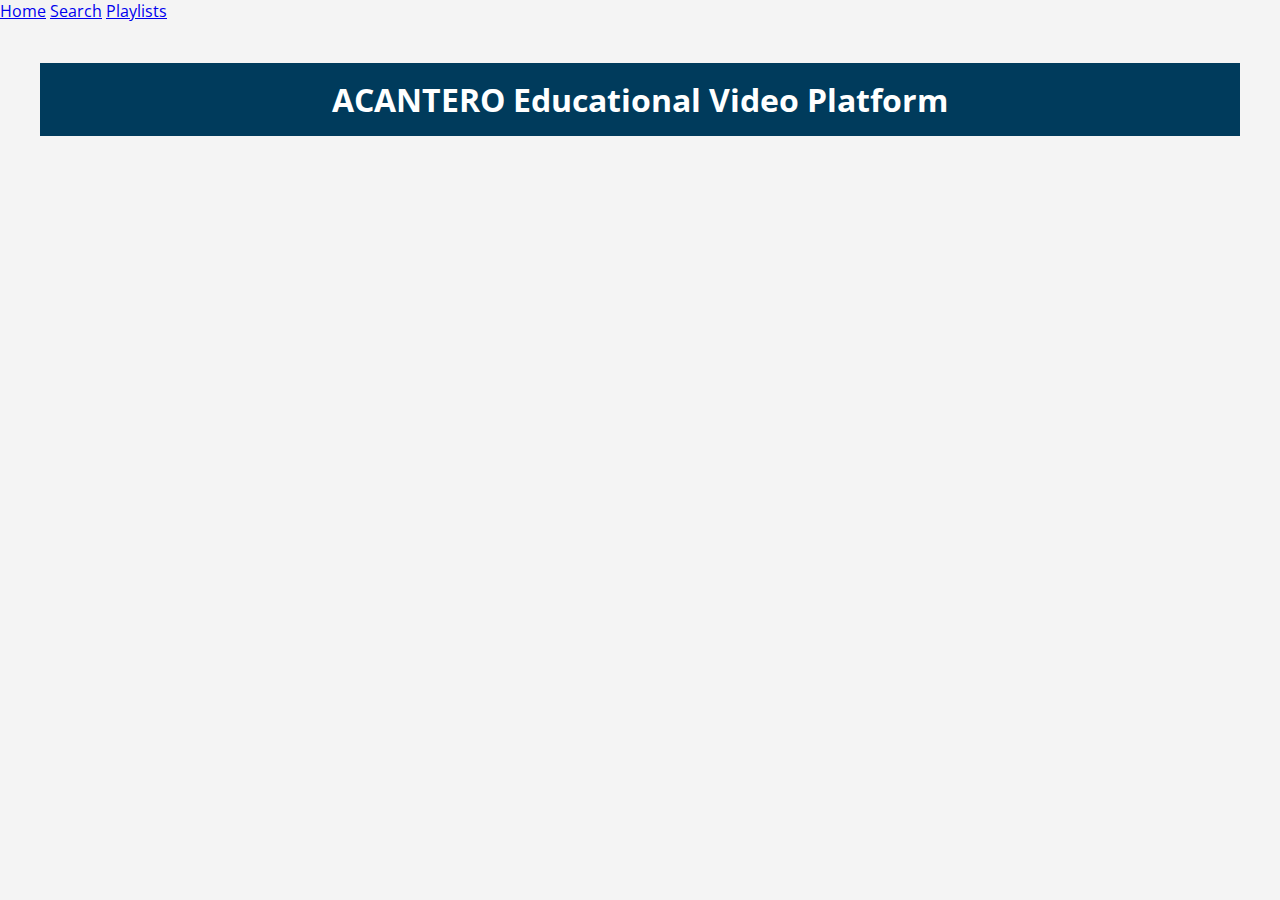
==== index.html @ 4b4355dc "Added sidebar menu" ====
<!DOCTYPE html>
<html lang="en">
<head>
    <meta charset="UTF-8">
    <title>Educational Video Platform</title>
    <link rel="stylesheet" href="styles.css">
    <link href="https://fonts.googleapis.com/css2?family=Open+Sans:wght@400;600;700&display=swap" rel="stylesheet">
</head>    
<body>
    <aside class="sidebar">
        <div class="vertical-menu">
            <a href="index.html" class="active">Home</a>
            <a href="search.html">Search</a>
            <a href="playlist.html">Playlists</a>
        </div>
    </aside>
    <main class="content">
        <h1> ACANTERO Educational Video Platform</h1>
    </main>
    

    <script src="scripts.js"></script>
</body>
</html>
---- styles.css ----
/* General Styles */
body {
    font-family: 'Open Sans', Arial, sans-serif;
    margin: 0;
    padding: 0;
    background-color: #f4f4f4;
}

h1 {
    background-color: #003b5c;
    color: #fff;
    padding: 15px 0;
    text-align: center;
}
.search-bar {
    display: block;
    width: 50%;
    margin: 0 auto;
    border-radius: 10px;
}





nav ul {
    list-style: none;
    padding: 0;
    text-align: center;
}

nav ul li {
    display: inline;
    margin: 0 15px;
}

nav ul li a {
    color: #fff;
    text-decoration: none;
    font-weight: bold;
}

main {
    padding: 20px;
    max-width: 1200px;
    margin: 0 auto;
}

form {
    margin-bottom: 20px;
}

input[type="text"], select {
    padding: 10px;
    margin-right: 10px;
    border: 1px solid #ccc;
    border-radius: 4px;
    font-size: 16px;
    width: 200px;
}



button:hover {
    background-color: #005f6b;
}

#search-results, #playlist-videos {
    background-color: #fff;
    padding: 20px;
    border: 1px solid #ccc;
    border-radius: 4px;
    box-shadow: 0 2px 4px rgba(0,0,0,0.1);
    margin-top: 20px;
}

#search-filters {
    margin-top: 10px;
}

#search-filters label {
    margin-right: 10px;
    font-weight: bold;
    color: #003b5c;
}


.search-bar {
    display: block;
    width: 50%;
    margin: 0 auto;
    border-radius: 10px;
}
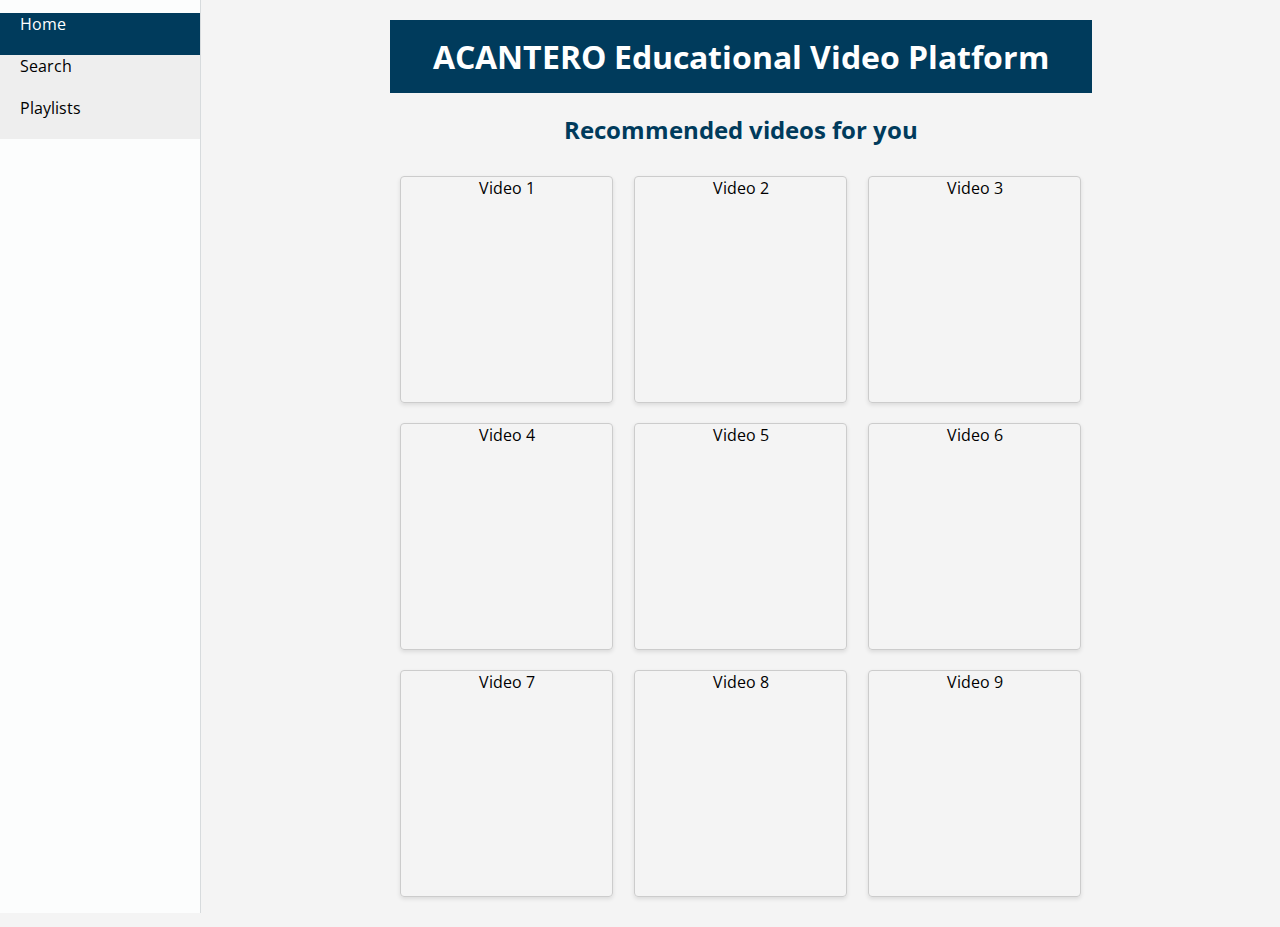
==== commit cd70ad88: "Refactored main page. Now sidemenu works as expected." ====
--- a/index.html
+++ b/index.html
@@ -6,18 +6,33 @@
     <link rel="stylesheet" href="styles.css">
     <link href="https://fonts.googleapis.com/css2?family=Open+Sans:wght@400;600;700&display=swap" rel="stylesheet">
 </head>    
-<body>
-    <aside class="sidebar">
+<body> 
+    <aside class="sideBar">
         <div class="vertical-menu">
             <a href="index.html" class="active">Home</a>
             <a href="search.html">Search</a>
             <a href="playlist.html">Playlists</a>
         </div>
     </aside>
+
+
+
     <main class="content">
         <h1> ACANTERO Educational Video Platform</h1>
+        <h2> Recommended videos for you</h2>
+        <section class="videoList" >
+            <div class="video">Video 1</div>
+            <div class="video">Video 2</div>
+            <div class="video">Video 3</div>
+            <div class="video">Video 4</div>
+            <div class="video">Video 5</div>
+            <div class="video">Video 6</div>
+            <div class="video">Video 7</div>
+            <div class="video">Video 8</div>
+            <div class="video">Video 9</div>
+        </section>
     </main>
-    
+
 
     <script src="scripts.js"></script>
 </body>
--- a/styles.css
+++ b/styles.css
@@ -4,14 +4,67 @@
     margin: 0;
     padding: 0;
     background-color: #f4f4f4;
+    display: flex;
+    flex-direction: row;
+    align-items: stretch;
+}
+
+.sideBar {
+    display: flex;
+    flex-direction: column;
+    justify-content: space-between;
+    height: 100vh;
+    min-width: 200px;
+    border-right: 1px solid #D7DBDD;
+    background-color: #FCFDFD;
+    padding: 1% 0 0 0;
+}
+
+.vertical-menu a {
+    background-color: #eee; /* Grey background color */
+    color: black; /* Black text color */
+    display: block; /* Make the links appear below each other */
+    padding: 0 10% 10% 10%; /* Add some padding */
+    text-decoration: none; /* Remove underline from links */
+    width: 80%; /* Occupy all the width of the parent element */
+    margin-left: 0; /* Remove the left margin */
 }
 
 h1 {
     background-color: #003b5c;
     color: #fff;
-    padding: 15px 0;
+    padding: 15px;
+    margin: 0;
+    text-align: center;
+    width: 100;
+}
+
+h2 {
+    color: #003b5c;
     text-align: center;
 }
+
+.videoList {
+    display: flex;
+    flex-wrap: wrap;
+    justify-content: space-around;
+}
+
+.video {
+    margin: 10px;
+    width: 30%;
+    border: 1px solid #ccc;
+    border-radius: 4px;
+    box-shadow: 0 2px 4px rgba(0,0,0,0.1);
+    height: 25vh;
+    text-align: center;
+}
+
+
+
+
+
+
 .search-bar {
     display: block;
     width: 50%;
@@ -19,6 +72,17 @@
     border-radius: 10px;
 }
 
+
+
+
+.vertical-menu a:hover {
+background-color: #ccc; /* Dark grey background on mouse-over */
+}
+
+.vertical-menu a.active {
+background-color: #003b5c; /* Add a green color to the "active/current" link */
+color: white;
+}
 
 
 
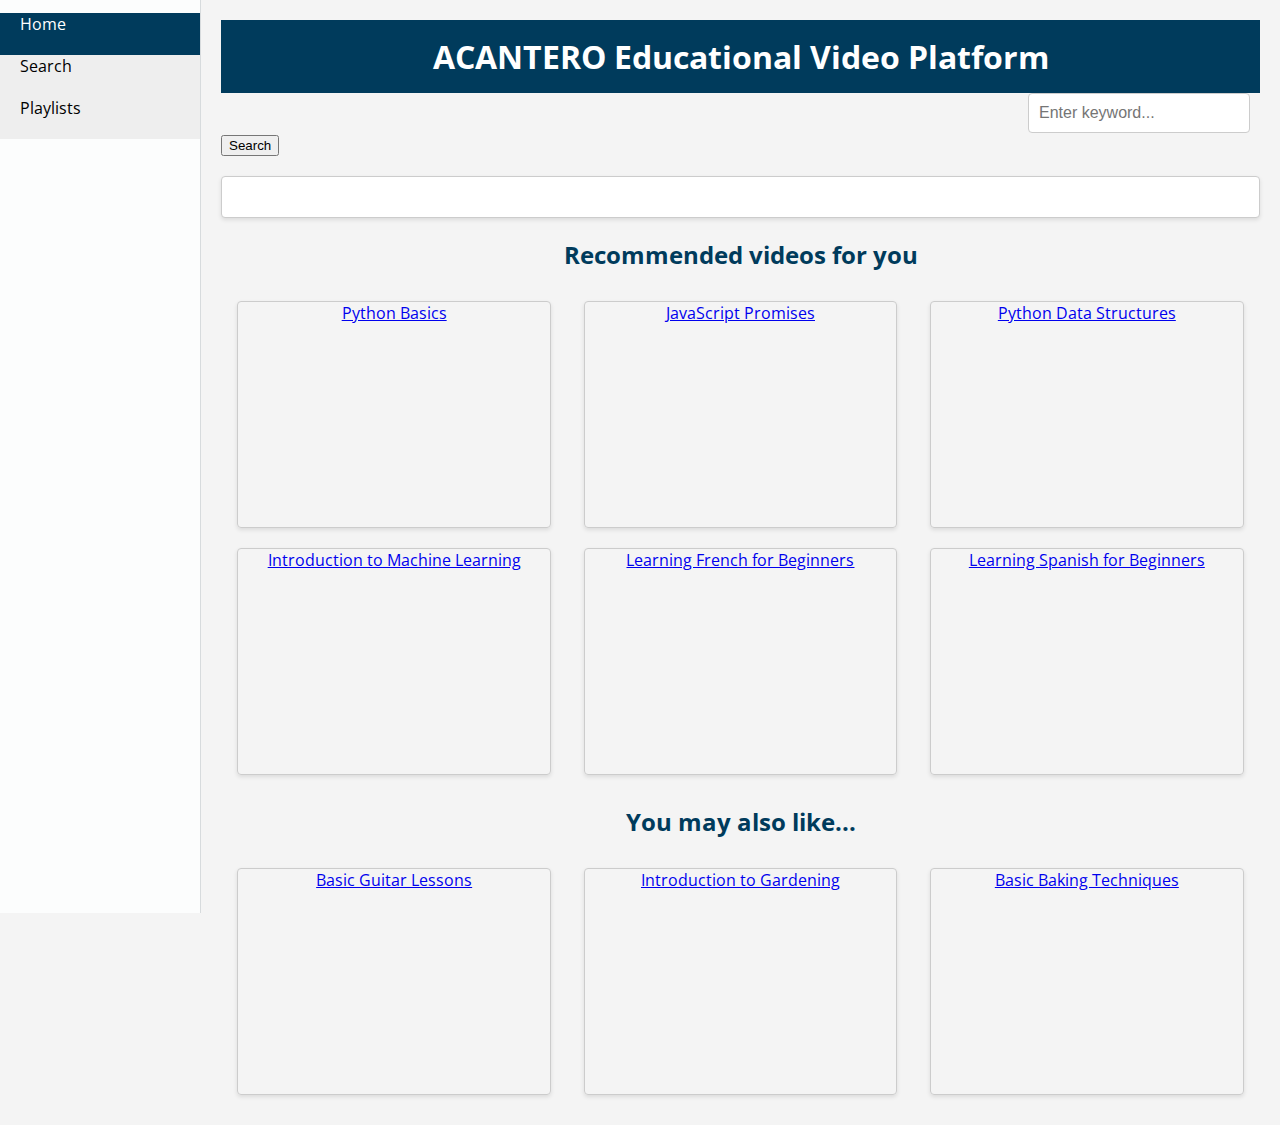
==== commit cf213dc3: "Fixex video reproduction CSS" ====
--- a/index.html
+++ b/index.html
@@ -15,22 +15,34 @@
         </div>
     </aside>
 
+    <main class="content">
+        <h1> ACANTERO Educational Video Platform</h1>
+
+        <form id="search-form">
+            <input type="text" class="search-bar" id="search-keyword" placeholder="Enter keyword...">
+            <button type="submit">Search</button>
+        </form>
+        <div id="search-results"></div>
 
 
-    <main class="content">
-        <h1> ACANTERO Educational Video Platform</h1>
         <h2> Recommended videos for you</h2>
         <section class="videoList" >
-            <div class="video">Video 1</div>
-            <div class="video">Video 2</div>
-            <div class="video">Video 3</div>
-            <div class="video">Video 4</div>
-            <div class="video">Video 5</div>
-            <div class="video">Video 6</div>
-            <div class="video">Video 7</div>
-            <div class="video">Video 8</div>
-            <div class="video">Video 9</div>
+            <div class="video"><a href="video.html">Python Basics</a></div>
+            <div class="video"><a href="video.html">JavaScript Promises</a></div>
+            <div class="video"><a href="video.html">Python Data Structures</a></div>
+            <div class="video"><a href="video.html">Introduction to Machine Learning</a></div>
+            <div class="video"><a href="video.html">Learning French for Beginners</a></div>
+            <div class="video"><a href="video.html">Learning Spanish for Beginners</a></div>
+            
         </section>
+        
+        <h2> You may also like...</h2>
+        <section class="videoList" >
+            <div class="video"><a href="video.html">Basic Guitar Lessons</a></div>
+            <div class="video"><a href="video.html">Introduction to Gardening</a></div>
+            <div class="video"><a href="video.html">Basic Baking Techniques</a></div>
+        </section>
+        
     </main>
 
 
--- a/styles.css
+++ b/styles.css
@@ -58,6 +58,17 @@
     box-shadow: 0 2px 4px rgba(0,0,0,0.1);
     height: 25vh;
     text-align: center;
+}
+
+.videoReproduction {
+    width: 100%;
+    height: 60%;
+    border: 1px solid #ccc;
+    border-radius: 4px;
+    box-shadow: 0 2px 4px rgba(0,0,0,0.1);
+    height: 65vh;
+    text-align: center;
+    margin: 5% 0 0 0;
 }
 
 
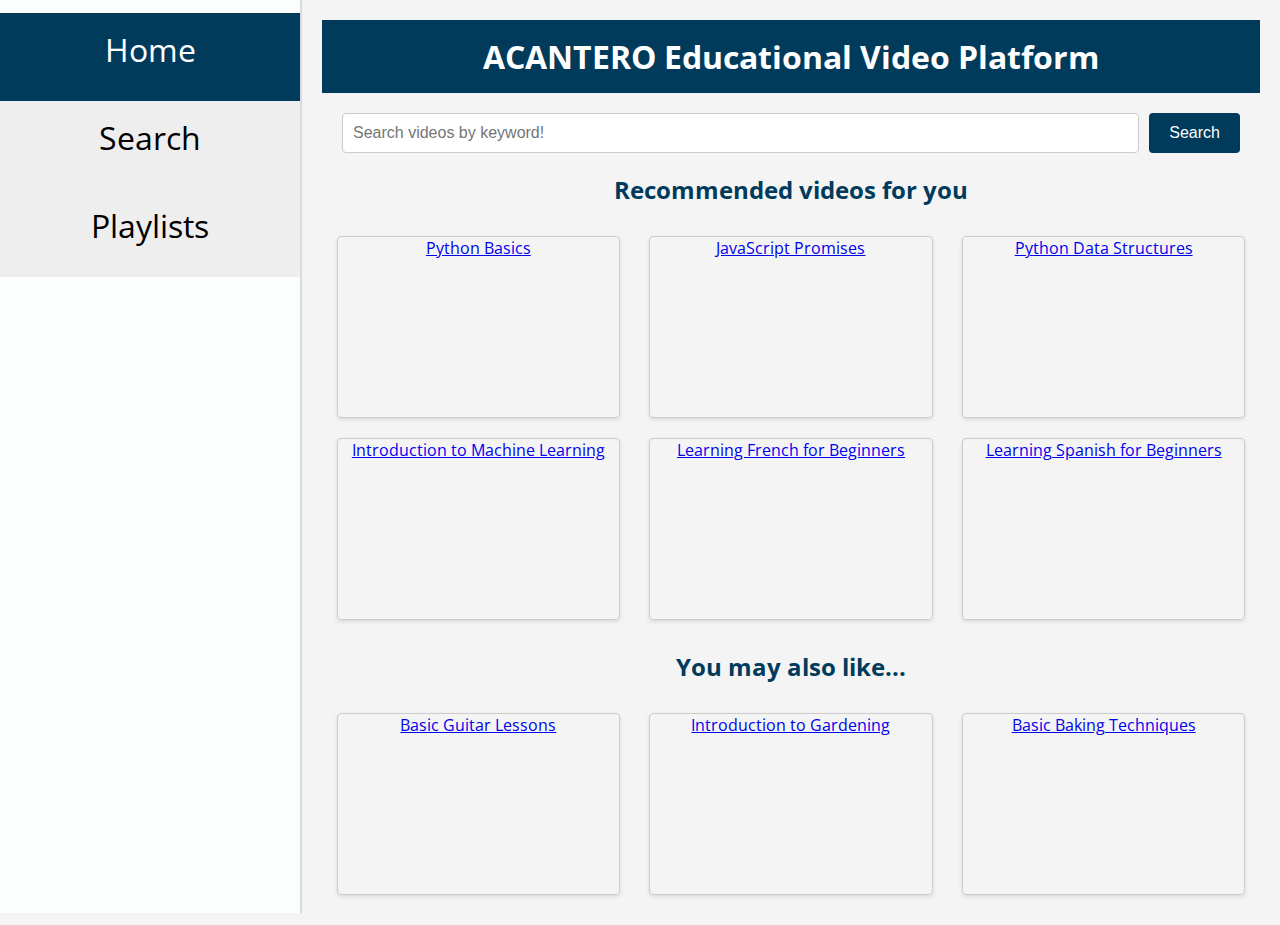
==== commit 0c45b30b: "Finalized main apged. Fixed search bar width and CSS. Fixed Video reproducer CSS" ====
--- a/index.html
+++ b/index.html
@@ -15,15 +15,13 @@
         </div>
     </aside>
 
-    <main class="content">
+    <main>
         <h1> ACANTERO Educational Video Platform</h1>
 
         <form id="search-form">
-            <input type="text" class="search-bar" id="search-keyword" placeholder="Enter keyword...">
-            <button type="submit">Search</button>
+            <input type="text" class="search-bar" id="search-keyword" placeholder="Search videos by keyword!">
+            <button id="searchButton" type="submit">Search</button>
         </form>
-        <div id="search-results"></div>
-
 
         <h2> Recommended videos for you</h2>
         <section class="videoList" >
--- a/styles.css
+++ b/styles.css
@@ -9,25 +9,32 @@
     align-items: stretch;
 }
 
+main {
+    padding: 20px;
+    max-width: 1200px;
+    margin: 0 auto;
+}
+
 .sideBar {
     display: flex;
     flex-direction: column;
-    justify-content: space-between;
     height: 100vh;
-    min-width: 200px;
-    border-right: 1px solid #D7DBDD;
+    min-width: 300px;
+    border-right: 2px solid #D7DBDD;
     background-color: #FCFDFD;
     padding: 1% 0 0 0;
+    text-align: center;
 }
 
 .vertical-menu a {
     background-color: #eee; /* Grey background color */
     color: black; /* Black text color */
     display: block; /* Make the links appear below each other */
-    padding: 0 10% 10% 10%; /* Add some padding */
+    padding: 5% 10% 10% 10%; /* Add some padding */
     text-decoration: none; /* Remove underline from links */
     width: 80%; /* Occupy all the width of the parent element */
     margin-left: 0; /* Remove the left margin */
+    font-size: 32px;
 }
 
 h1 {
@@ -56,7 +63,7 @@
     border: 1px solid #ccc;
     border-radius: 4px;
     box-shadow: 0 2px 4px rgba(0,0,0,0.1);
-    height: 25vh;
+    height: 20vh;
     text-align: center;
 }
 
@@ -71,58 +78,28 @@
     margin: 5% 0 0 0;
 }
 
-
-
-
+.vertical-menu a:hover {
+    background-color: #ccc; /* Dark grey background on mouse-over */
+}
+    
+.vertical-menu a.active {
+    background-color: #003b5c; /* Add a green color to the "active/current" link */
+    color: white;
+}
 
 
 .search-bar {
-    display: block;
+    flex-grow: 9999;
     width: 50%;
     margin: 0 auto;
     border-radius: 10px;
-}
-
-
-
-
-.vertical-menu a:hover {
-background-color: #ccc; /* Dark grey background on mouse-over */
-}
-
-.vertical-menu a.active {
-background-color: #003b5c; /* Add a green color to the "active/current" link */
-color: white;
-}
-
-
-
-
-nav ul {
-    list-style: none;
-    padding: 0;
-    text-align: center;
-}
-
-nav ul li {
-    display: inline;
-    margin: 0 15px;
-}
-
-nav ul li a {
-    color: #fff;
-    text-decoration: none;
-    font-weight: bold;
-}
-
-main {
-    padding: 20px;
-    max-width: 1200px;
-    margin: 0 auto;
+    
 }
 
 form {
-    margin-bottom: 20px;
+    margin: 20px;
+    display: flex;
+    justify-content: space-evenly
 }
 
 input[type="text"], select {
@@ -134,10 +111,18 @@
     width: 200px;
 }
 
-
+button {
+    padding: 10px 20px;
+    background-color: #003b5c;
+    color: #fff;
+    border: none;
+    border-radius: 4px;
+    font-size: 16px;
+    cursor: pointer;
+}
 
 button:hover {
-    background-color: #005f6b;
+    background-color: #ccc;
 }
 
 #search-results, #playlist-videos {
@@ -158,11 +143,3 @@
     font-weight: bold;
     color: #003b5c;
 }
-
-
-.search-bar {
-    display: block;
-    width: 50%;
-    margin: 0 auto;
-    border-radius: 10px;
-}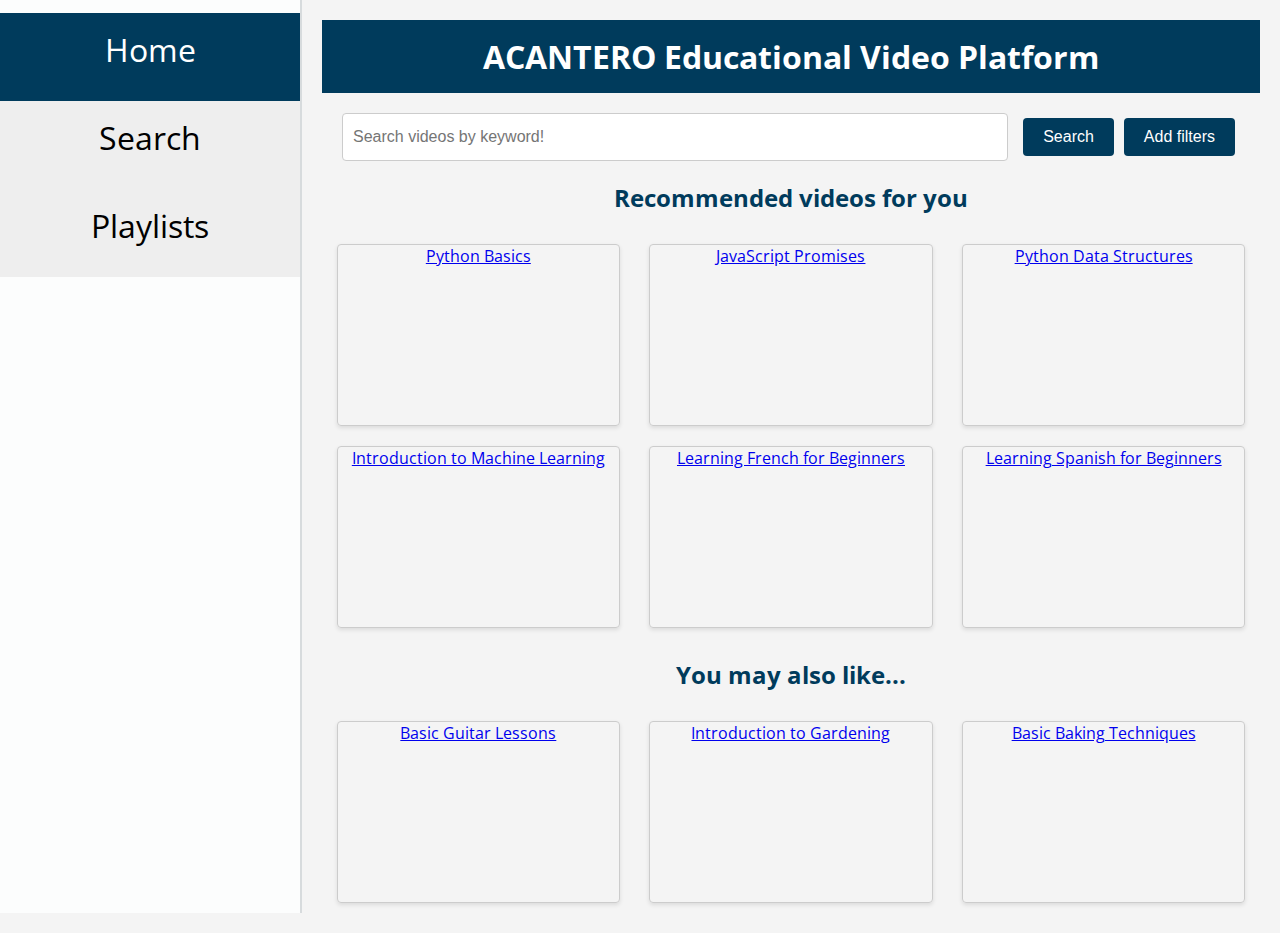
==== commit a66128e5: "Fixed empty search page" ====
--- a/index.html
+++ b/index.html
@@ -21,6 +21,7 @@
         <form id="search-form">
             <input type="text" class="search-bar" id="search-keyword" placeholder="Search videos by keyword!">
             <button id="searchButton" type="submit">Search</button>
+            <button id="advancedSearchButton" type="button"><a href="search.html">Add filters</a></button>
         </form>
 
         <h2> Recommended videos for you</h2>
--- a/styles.css
+++ b/styles.css
@@ -99,7 +99,7 @@
 form {
     margin: 20px;
     display: flex;
-    justify-content: space-evenly
+    justify-content: space-around
 }
 
 input[type="text"], select {
@@ -119,10 +119,22 @@
     border-radius: 4px;
     font-size: 16px;
     cursor: pointer;
+    margin: 5px;
+}
+
+button a {
+    color: #fff;
+    text-decoration: none;
 }
 
 button:hover {
     background-color: #ccc;
+}
+
+#serach-videos {
+    display: flex;
+    flex-wrap: wrap;
+    justify-content: space-around;
 }
 
 #search-results, #playlist-videos {
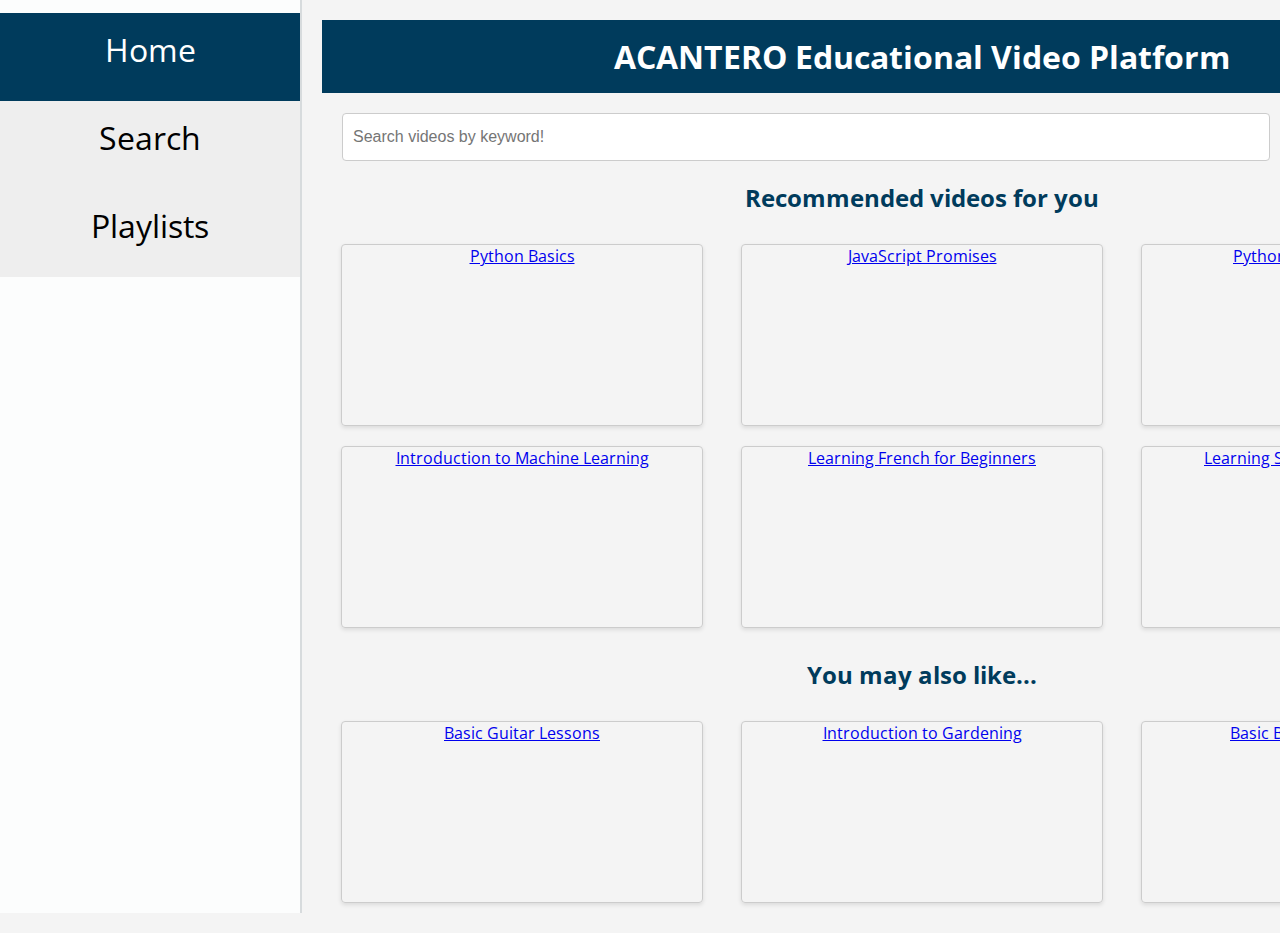
==== commit 1268f44b: "Added alert of empty search box. Added search resul pages" ====
--- a/index.html
+++ b/index.html
@@ -18,7 +18,7 @@
     <main>
         <h1> ACANTERO Educational Video Platform</h1>
 
-        <form id="search-form">
+        <form id="search-form" onsubmit="searchResults">
             <input type="text" class="search-bar" id="search-keyword" placeholder="Search videos by keyword!">
             <button id="searchButton" type="submit">Search</button>
             <button id="advancedSearchButton" type="button"><a href="search.html">Add filters</a></button>
@@ -45,6 +45,6 @@
     </main>
 
 
-    <script src="scripts.js"></script>
+    <script src="script.js"></script>
 </body>
 </html>
--- a/styles.css
+++ b/styles.css
@@ -11,7 +11,7 @@
 
 main {
     padding: 20px;
-    max-width: 1200px;
+    min-width: 1200px;
     margin: 0 auto;
 }
 
@@ -131,11 +131,6 @@
     background-color: #ccc;
 }
 
-#serach-videos {
-    display: flex;
-    flex-wrap: wrap;
-    justify-content: space-around;
-}
 
 #search-results, #playlist-videos {
     background-color: #fff;
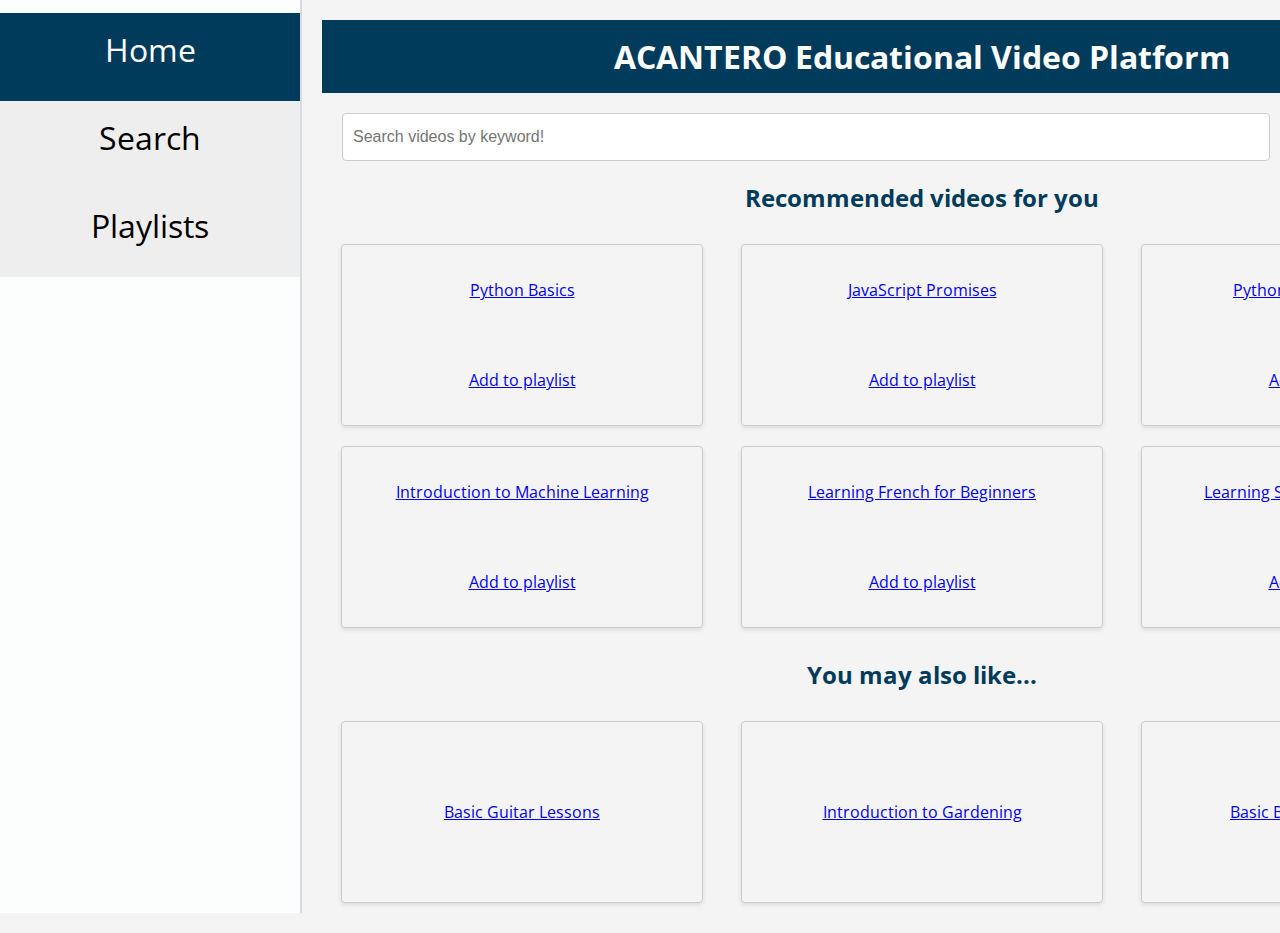
==== commit a8d77ecd: "Added search functionality" ====
--- a/index.html
+++ b/index.html
@@ -26,12 +26,30 @@
 
         <h2> Recommended videos for you</h2>
         <section class="videoList" >
-            <div class="video"><a href="video.html">Python Basics</a></div>
-            <div class="video"><a href="video.html">JavaScript Promises</a></div>
-            <div class="video"><a href="video.html">Python Data Structures</a></div>
-            <div class="video"><a href="video.html">Introduction to Machine Learning</a></div>
-            <div class="video"><a href="video.html">Learning French for Beginners</a></div>
-            <div class="video"><a href="video.html">Learning Spanish for Beginners</a></div>
+            <div class="video">
+                <a href="video.html">Python Basics</a>
+                <a href="playlist_createad.html">Add to playlist</a>
+            </div>
+            <div class="video">
+                <a href="video.html">JavaScript Promises</a>
+                <a href="playlist_createad.html">Add to playlist</a>
+            </div>
+            <div class="video">
+                <a href="video.html">Python Data Structures</a>
+                <a href="playlist_createad.html">Add to playlist</a>
+            </div>
+            <div class="video">
+                <a href="video.html">Introduction to Machine Learning</a>
+                <a href="playlist_createad.html">Add to playlist</a>
+            </div>
+            <div class="video">
+                <a href="video.html">Learning French for Beginners</a>
+                <a href="playlist_createad.html">Add to playlist</a>
+            </div>
+            <div class="video">
+                <a href="video.html">Learning Spanish for Beginners</a>
+                <a href="playlist_createad.html">Add to playlist</a>
+            </div>
             
         </section>
         
--- a/styles.css
+++ b/styles.css
@@ -58,6 +58,10 @@
 }
 
 .video {
+    display: flex;
+    flex-direction: column;
+    flex-wrap: wrap;
+    justify-content: space-around;
     margin: 10px;
     width: 30%;
     border: 1px solid #ccc;
@@ -66,6 +70,7 @@
     height: 20vh;
     text-align: center;
 }
+
 
 .videoReproduction {
     width: 100%;
